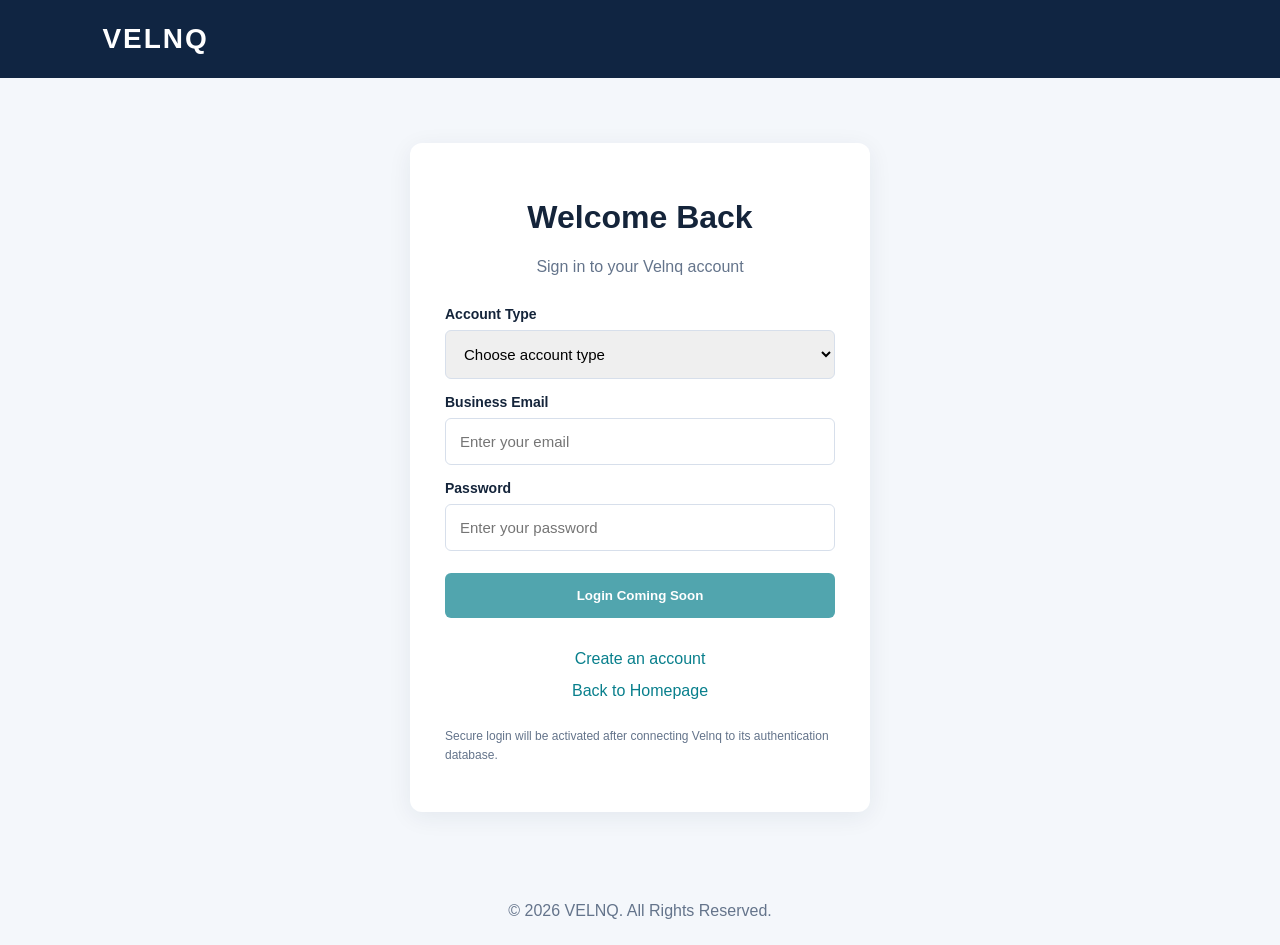
==== login.html @ 5e7ba3f7 "Add login.html for VELNQ login page This file contains the HTML structure and styling for the VELNQ " ====
<!DOCTYPE html>
<html lang="en">
<head>
<meta charset="UTF-8">
<meta name="viewport" content="width=device-width, initial-scale=1.0">
<title>VELNQ | Login</title>
<style>
* {
  box-sizing: border-box;
}
body {
  margin: 0;
  font-family: Arial, sans-serif;
  background: #f4f7fb;
  color: #14243a;
}
header {
  background: #102542;
  color: white;
  padding: 23px 8%;
  font-size: 28px;
  font-weight: bold;
  letter-spacing: 2px;
}
.container {
  max-width: 460px;
  margin: 65px auto;
  padding: 35px;
  background: white;
  border-radius: 12px;
  box-shadow: 0 5px 25px #10254212;
}
h1 {
  text-align: center;
}
.subtitle {
  text-align: center;
  color: #64748b;
  margin-bottom: 30px;
}
label {
  display: block;
  margin: 15px 0 8px;
  font-weight: bold;
  font-size: 14px;
}
input, select {
  width: 100%;
  padding: 14px;
  border: 1px solid #d7dfeb;
  border-radius: 6px;
  font-size: 15px;
}
button {
  width: 100%;
  padding: 15px;
  margin-top: 22px;
  background: #087f8c;
  color: white;
  border: 0;
  border-radius: 6px;
  font-weight: bold;
  cursor: not-allowed;
  opacity: .7;
}
.links {
  text-align: center;
  margin-top: 25px;
  line-height: 2;
}
a {
  color: #087f8c;
  text-decoration: none;
}
.notice {
  color: #64748b;
  font-size: 12px;
  line-height: 1.6;
  margin-top: 20px;
}
footer {
  text-align: center;
  padding: 25px;
  color: #64748b;
}
</style>
</head>
<body>

<header>VELNQ</header>

<div class="container">
  <h1>Welcome Back</h1>
  <p class="subtitle">
    Sign in to your Velnq account
  </p>

  <form>
    <label for="role">Account Type</label>
    <select id="role" required>
      <option value="">Choose account type</option>
      <option value="buyer">Buyer</option>
      <option value="supplier">Supplier</option>
    </select>

    <label for="email">Business Email</label>
    <input
      type="email"
      id="email"
      placeholder="Enter your email"
      required
    >

    <label for="password">Password</label>
    <input
      type="password"
      id="password"
      placeholder="Enter your password"
      required
    >

    <button type="button" disabled>
      Login Coming Soon
    </button>
  </form>

  <div class="links">
    <a href="register.html">Create an account</a>
    <br>
    <a href="index.html">Back to Homepage</a>
  </div>

  <p class="notice">
    Secure login will be activated after connecting
    Velnq to its authentication database.
  </p>
</div>

<footer>
  © 2026 VELNQ. All Rights Reserved.
</footer>

</body>
</html>
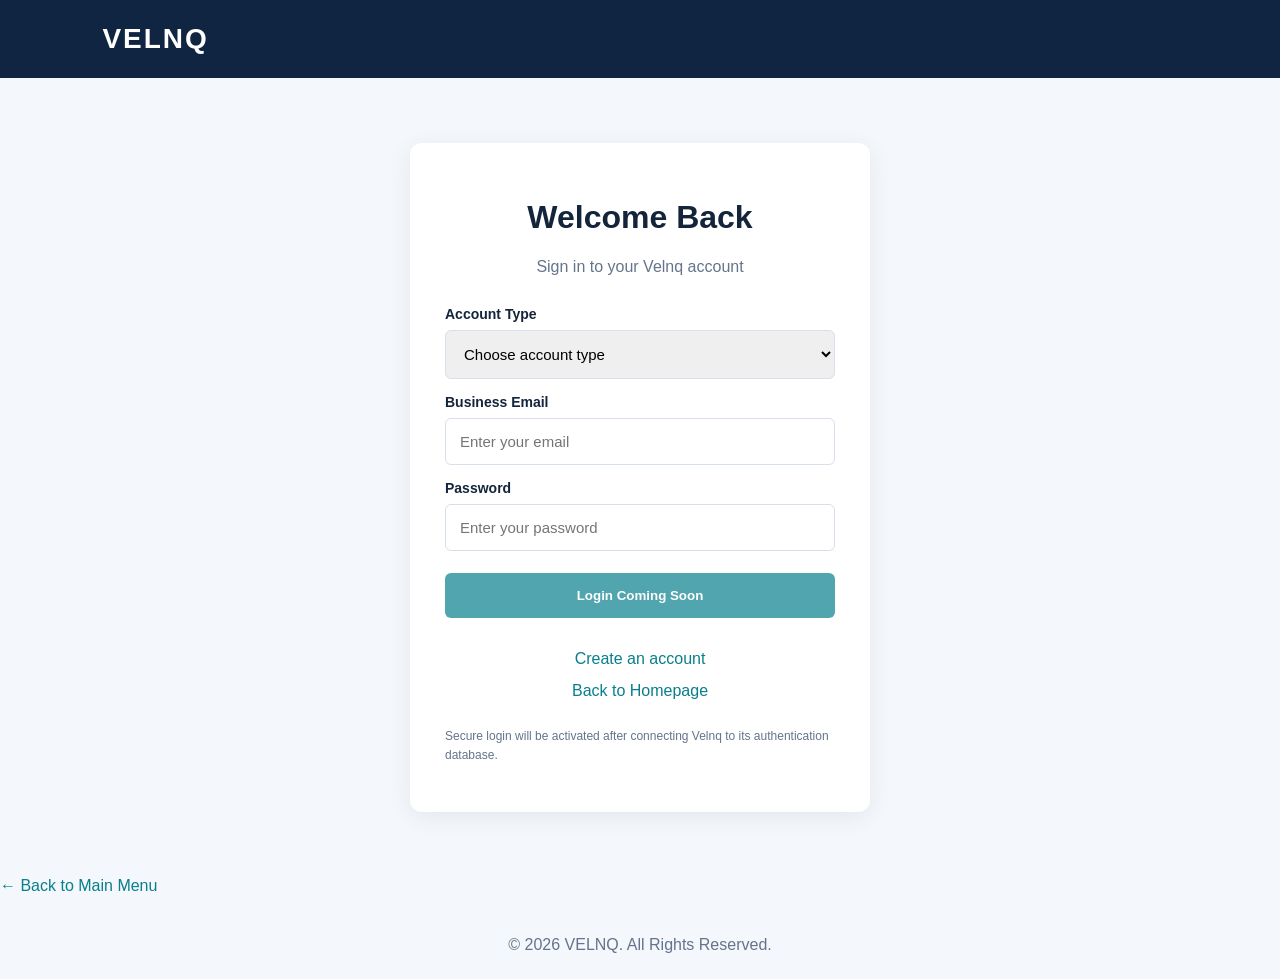
==== commit 262debe9: "Add back navigation link to login page" ====
--- a/login.html
+++ b/login.html
@@ -136,7 +136,9 @@
     Velnq to its authentication database.
   </p>
 </div>
-
+<p>
+  <a href="index.html">← Back to Main Menu</a>
+</p>
 <footer>
   © 2026 VELNQ. All Rights Reserved.
 </footer>
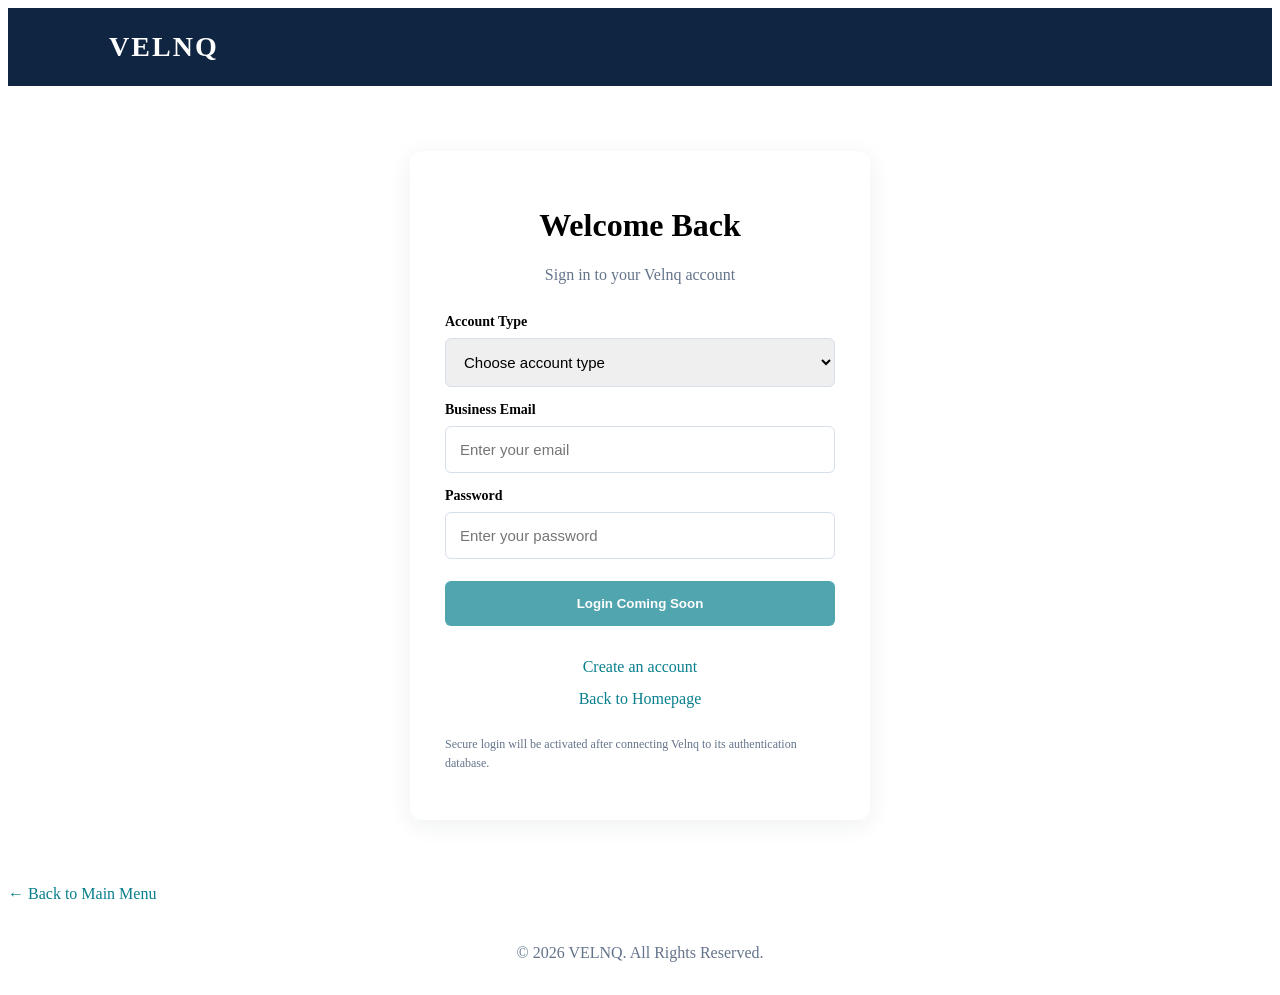
==== commit c44ec9e8: "Add back navigation link to login page" ====
--- a/login.html
+++ b/login.html
@@ -9,6 +9,9 @@
 * {
   box-sizing: border-box;
 }
+  <p>
+  <a href="index.html">← Back to Main Menu</a>
+</p>
 body {
   margin: 0;
   font-family: Arial, sans-serif;
